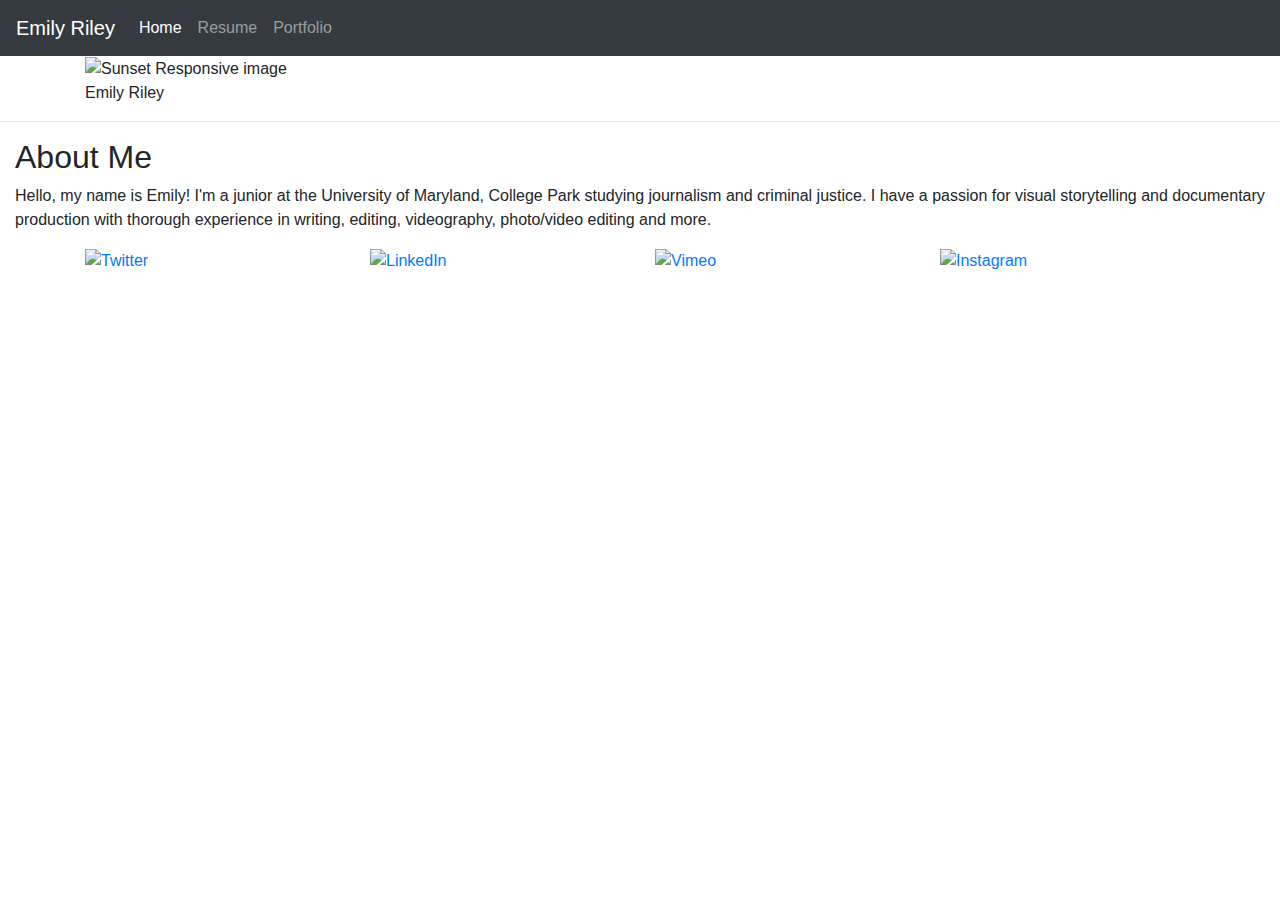
==== index.html @ f75720cc "add index" ====
<!DOCTYPE html>
<html lang="en">
   <head>
      <!-- Basic Page Needs -->
      <meta charset="utf-8">
      <title> Emily Riley </title>
      <meta name="description" content=" ">
      <meta name="author" content=" ">
      <!-- Mobile Specific Metas -->
      <meta name="viewport" content="width=device-width, initial-scale=1">
      <!-- FONT -->
      <link href="https://fonts.googleapis.com/css2?family=Spectral&display=swap" rel="stylesheet">
      <!-- CSS -->
      <link rel="stylesheet" href="https://stackpath.bootstrapcdn.com/bootstrap/4.5.2/css/bootstrap.min.css" integrity="sha384-JcKb8q3iqJ61gNV9KGb8thSsNjpSL0n8PARn9HuZOnIxN0hoP+VmmDGMN5t9UJ0Z" crossorigin="anonymous">
      <link rel="stylesheet" href="css/style.css">
   </head>
   <!-- NavBar -->
   <nav class="navbar navbar-expand-lg navbar navbar-dark bg-dark">
      <a class="navbar-brand" href="index.html">Emily Riley</a>
      <button class="navbar-toggler" type="button" data-toggle="collapse" data-target="#navbarNavAltMarkup" aria-controls="navbarNavAltMarkup" aria-expanded="false" aria-label="Toggle navigation">
      <span class="navbar-toggler-icon"></span>
      </button>
      <div class="collapse navbar-collapse" id="navbarNavAltMarkup">
         <div class="navbar-nav">
            <a class="nav-item nav-link active" href="index.html">Home <span class="sr-only">(current)</span></a>
            <a class="nav-item nav-link" href="index-resume.html">Resume</a>
            <a class="nav-item nav-link" href="index-portfolio.html">Portfolio</a>
         </div>
      </div>
   </nav>
   <!-- Page contents here -->
   <body>
      <div class="container">
         <img src="photos/sunset.jpg" alt="Sunset Responsive image" class="img-fluid sunset" width="1000">
         <div class="centered">Emily Riley</div>
      </div>
      <hr>
      <div class="container-fluid">
         <h2 class="aboutmehead">About Me</h2>
         <p class="aboutme"> Hello, my name is Emily! I'm a junior at the University of Maryland, College Park studying journalism and criminal justice. I have a passion for visual storytelling and documentary production with thorough experience in writing, editing, videography, photo/video editing and more.</p>
      </div>
      <!--footer-->
      <div class="container social">
         <div class="row">
            <div class="col-sm twitter"><a href="https://twitter.com/emilymriley14?lang=en" target="_blank"><img src="photos/twitter.png" alt="Twitter" width="75"></a></div>
            <div class="col-sm"><a href="https://www.linkedin.com/in/emily-riley-a52828170/" target="_blank"><img src="photos/linkedin.png" alt="LinkedIn" width="75"></a></div>
            <div class="col-sm"><a href="https://vimeo.com/emilyriley" target="_blank"><img src="photos/vimeo.png" alt="Vimeo" width="75"></a></div>
            <div class="col-sm"><a href="https://www.instagram.com/emilyisnotaballerina/?hl=en" target="_blank"><img src="photos/instagram.png" alt="Instagram" width="75" ></a></div>
         </div>
      </div>
   </body>
</html>
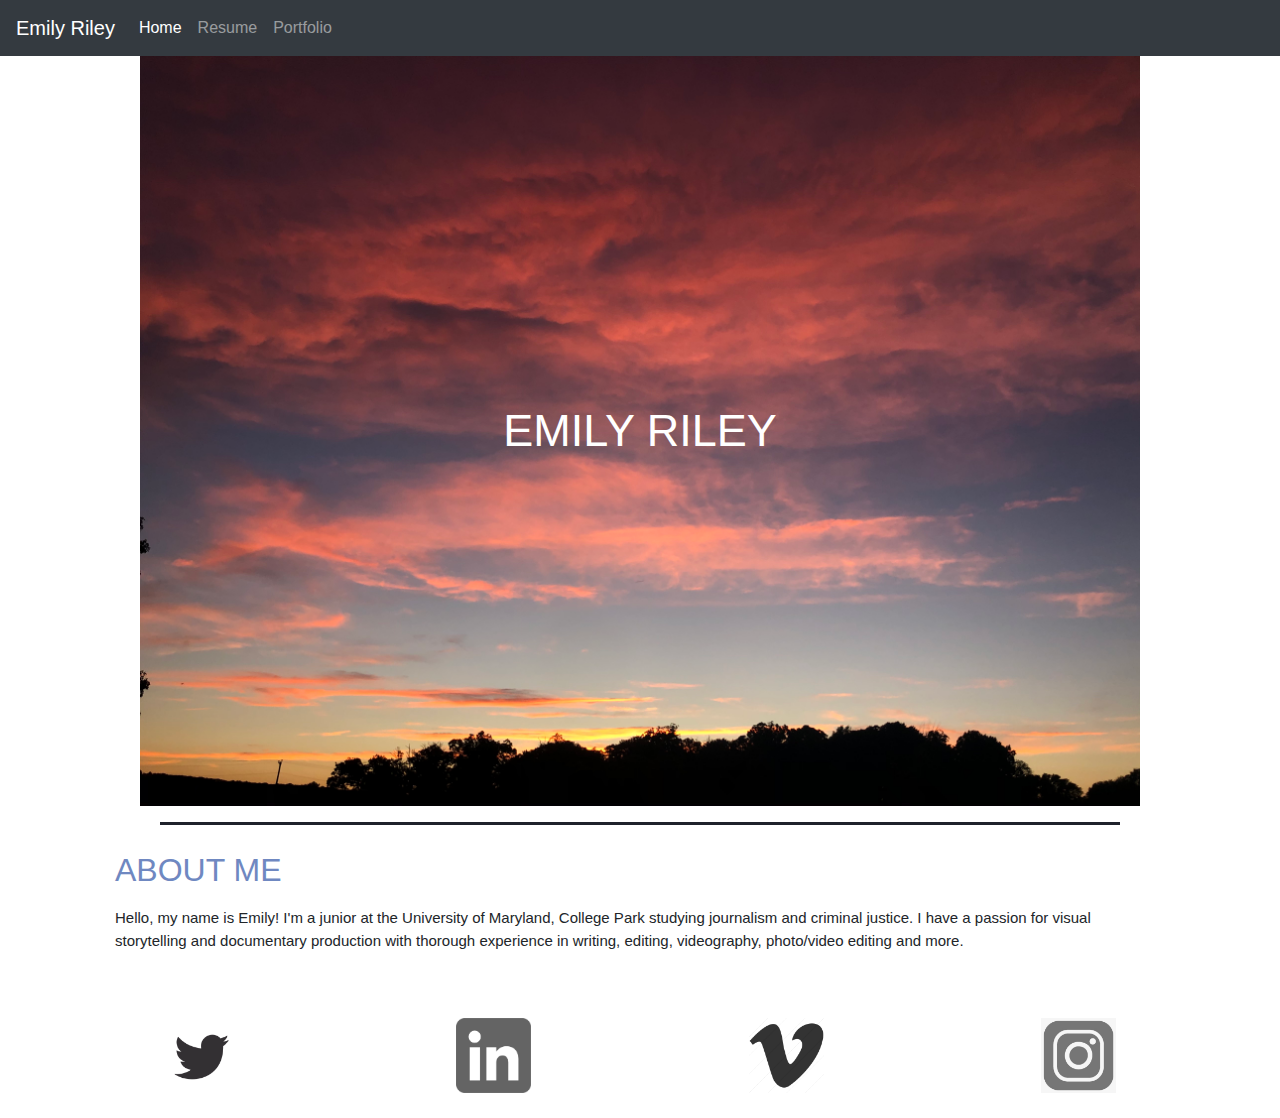
==== commit dd799882: "Update index.html" ====
--- a/index.html
+++ b/index.html
@@ -23,8 +23,8 @@
       <div class="collapse navbar-collapse" id="navbarNavAltMarkup">
          <div class="navbar-nav">
             <a class="nav-item nav-link active" href="index.html">Home <span class="sr-only">(current)</span></a>
-            <a class="nav-item nav-link" href="index-resume.html">Resume</a>
-            <a class="nav-item nav-link" href="index-portfolio.html">Portfolio</a>
+            <a class="nav-item nav-link" href="resume/index.html">Resume</a>
+            <a class="nav-item nav-link" href="portfolio/index.html">Portfolio</a>
          </div>
       </div>
    </nav>
--- a/css/style.css
+++ b/css/style.css
@@ -0,0 +1,92 @@
+.container {
+  position: relative;
+  text-align: center;
+  color: white;
+  text-transform: uppercase;
+  font-size:45px;
+  font-family: 'Poppins', sans-serif;
+  }
+.centered {
+  position: absolute;
+  top: 50%;
+  left: 50%;
+  transform: translate(-50%, -50%);
+}
+hr{
+	border-bottom: 2px;
+	border-style: solid;
+	border-color: #1f222b;
+	display: block;
+	width:75%;
+}
+
+.aboutmehead{
+	padding:10px 0px 10px 100px;
+	color:#6F88C1;
+	text-align: left;
+}
+.aboutme{
+	text-align: left;
+	font-size:15px;
+	padding:0px 100px 20px 100px;
+}
+a:hover{
+	color:grey;
+}
+
+a{
+	color:#6F88C1;
+}
+a .active{
+	color:#4B5320;
+}
+h3{
+	padding-left:20px;
+	font-size:19px;
+	color:#555C6A;
+	text-transform:uppercase;
+	text-align: left;
+	padding:10px 0px 0px 125px;
+}
+
+p{
+	text-align: left;
+	padding: 0px 125px 0px 125px;
+}
+
+.experience{
+	padding-top:20px;
+	text-align: center;
+}
+h2{
+	text-transform: uppercase;
+	text-align: center;
+}
+.resume, .portfolio{
+	background-color:#d9e0e2;
+}
+.social{
+	padding:30px 0px 25px 0px;
+}
+h4{
+	font-size:18px;
+	padding-top:20px;
+}
+.education{
+	text-transform:lowercase;
+	text-align:left;
+	padding-left:100px;
+}
+.portfolioblurb{
+	padding:0px 200px 0px 200px;
+	text-align: center;
+	font-size:13px;
+}
+video{
+	width:75%;
+	padding:30px 0px 25px 250px;
+}
+.videocap{
+	text-align:center;
+	padding-bottom:30px;
+}
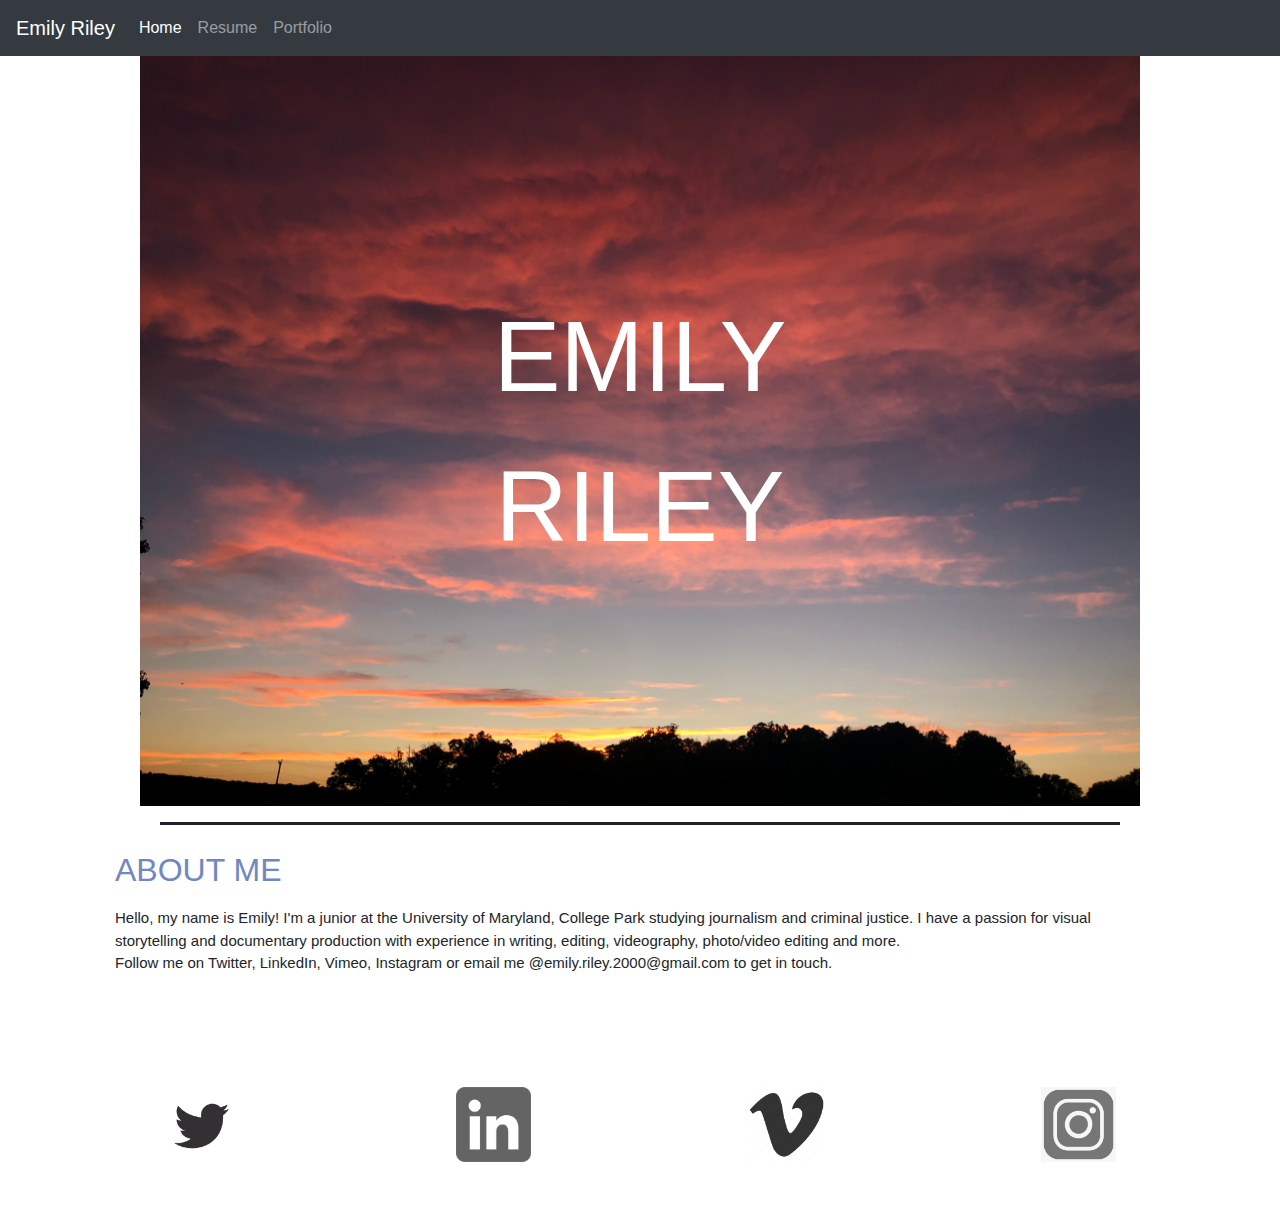
==== commit cfe7e0a0: "Update index.html" ====
--- a/index.html
+++ b/index.html
@@ -37,7 +37,7 @@
       <hr>
       <div class="container-fluid">
          <h2 class="aboutmehead">About Me</h2>
-         <p class="aboutme"> Hello, my name is Emily! I'm a junior at the University of Maryland, College Park studying journalism and criminal justice. I have a passion for visual storytelling and documentary production with thorough experience in writing, editing, videography, photo/video editing and more.</p>
+         <p class="aboutme"> Hello, my name is Emily! I'm a junior at the University of Maryland, College Park studying journalism and criminal justice. I have a passion for visual storytelling and documentary production with experience in writing, editing, videography, photo/video editing and more. <br>Follow me on Twitter, LinkedIn, Vimeo, Instagram or email me @emily.riley.2000@gmail.com to get in touch. </p>
       </div>
       <!--footer-->
       <div class="container social">
--- a/css/style.css
+++ b/css/style.css
@@ -3,7 +3,7 @@
   text-align: center;
   color: white;
   text-transform: uppercase;
-  font-size:45px;
+  font-size:100px;
   font-family: 'Poppins', sans-serif;
   }
 .centered {
@@ -41,7 +41,7 @@
 	color:#4B5320;
 }
 h3{
-	padding-left:20px;
+	padding-left:40px;
 	font-size:19px;
 	color:#555C6A;
 	text-transform:uppercase;
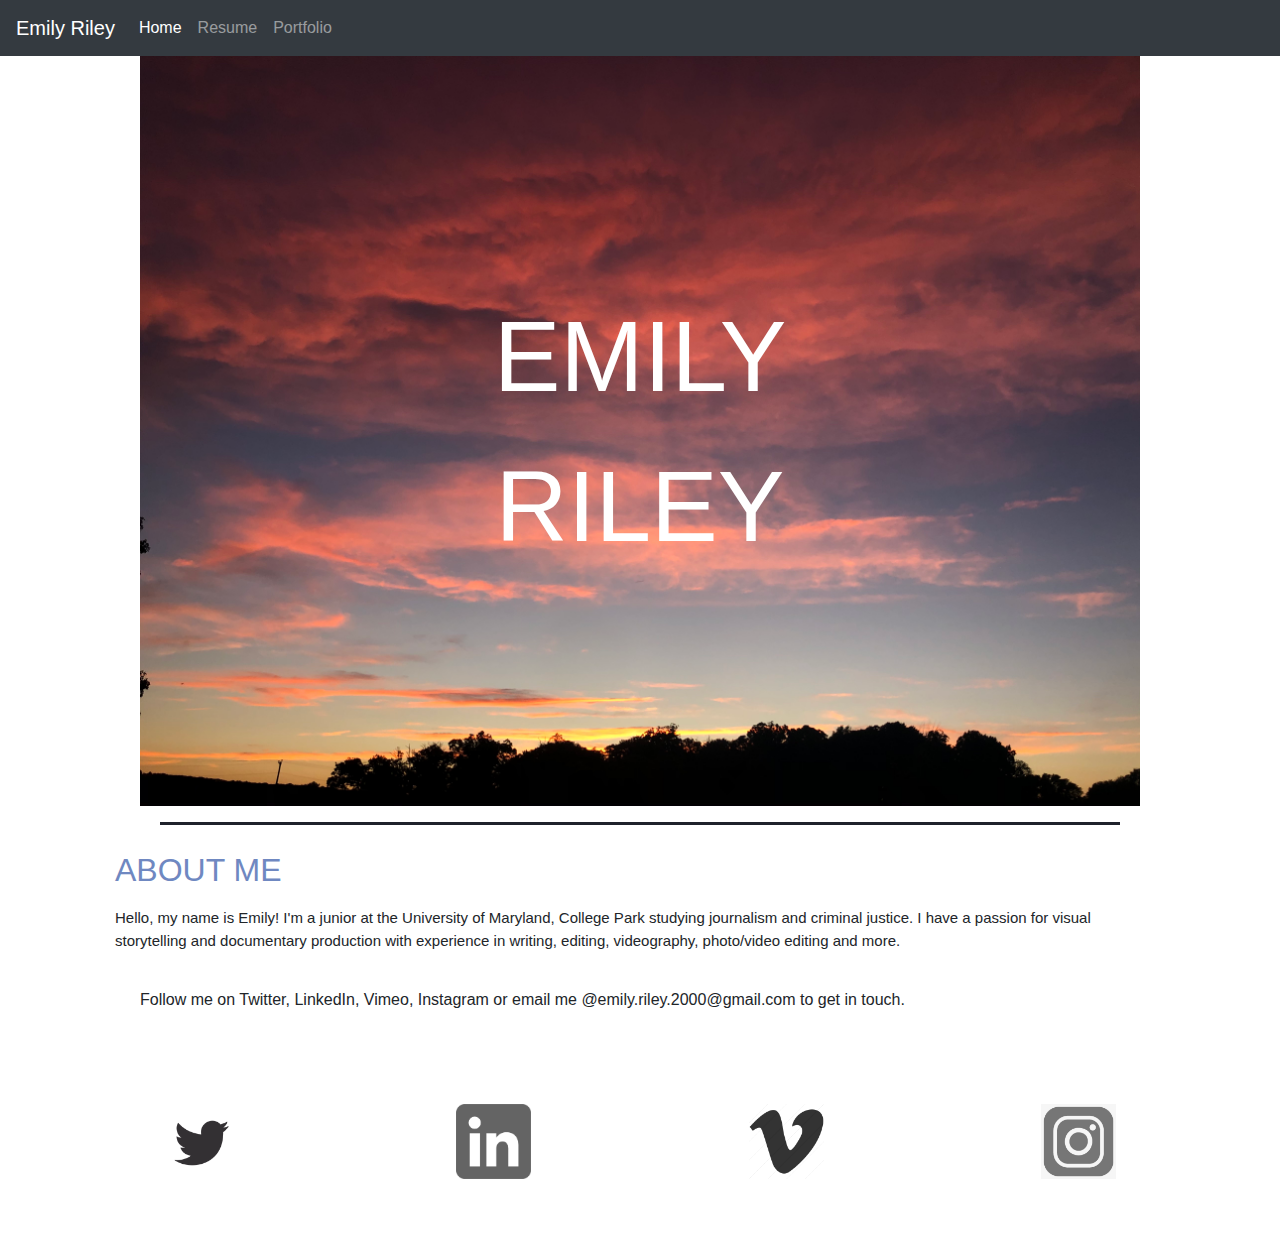
==== commit f2932fc9: "photos?" ====
--- a/index.html
+++ b/index.html
@@ -37,7 +37,7 @@
       <hr>
       <div class="container-fluid">
          <h2 class="aboutmehead">About Me</h2>
-         <p class="aboutme"> Hello, my name is Emily! I'm a junior at the University of Maryland, College Park studying journalism and criminal justice. I have a passion for visual storytelling and documentary production with experience in writing, editing, videography, photo/video editing and more. <br>Follow me on Twitter, LinkedIn, Vimeo, Instagram or email me @emily.riley.2000@gmail.com to get in touch. </p>
+         <p class="aboutme"> Hello, my name is Emily! I'm a junior at the University of Maryland, College Park studying journalism and criminal justice. I have a passion for visual storytelling and documentary production with experience in writing, editing, videography, photo/video editing and more.</p> <p>Follow me on Twitter, LinkedIn, Vimeo, Instagram or email me @emily.riley.2000@gmail.com to get in touch. </p>
       </div>
       <!--footer-->
       <div class="container social">
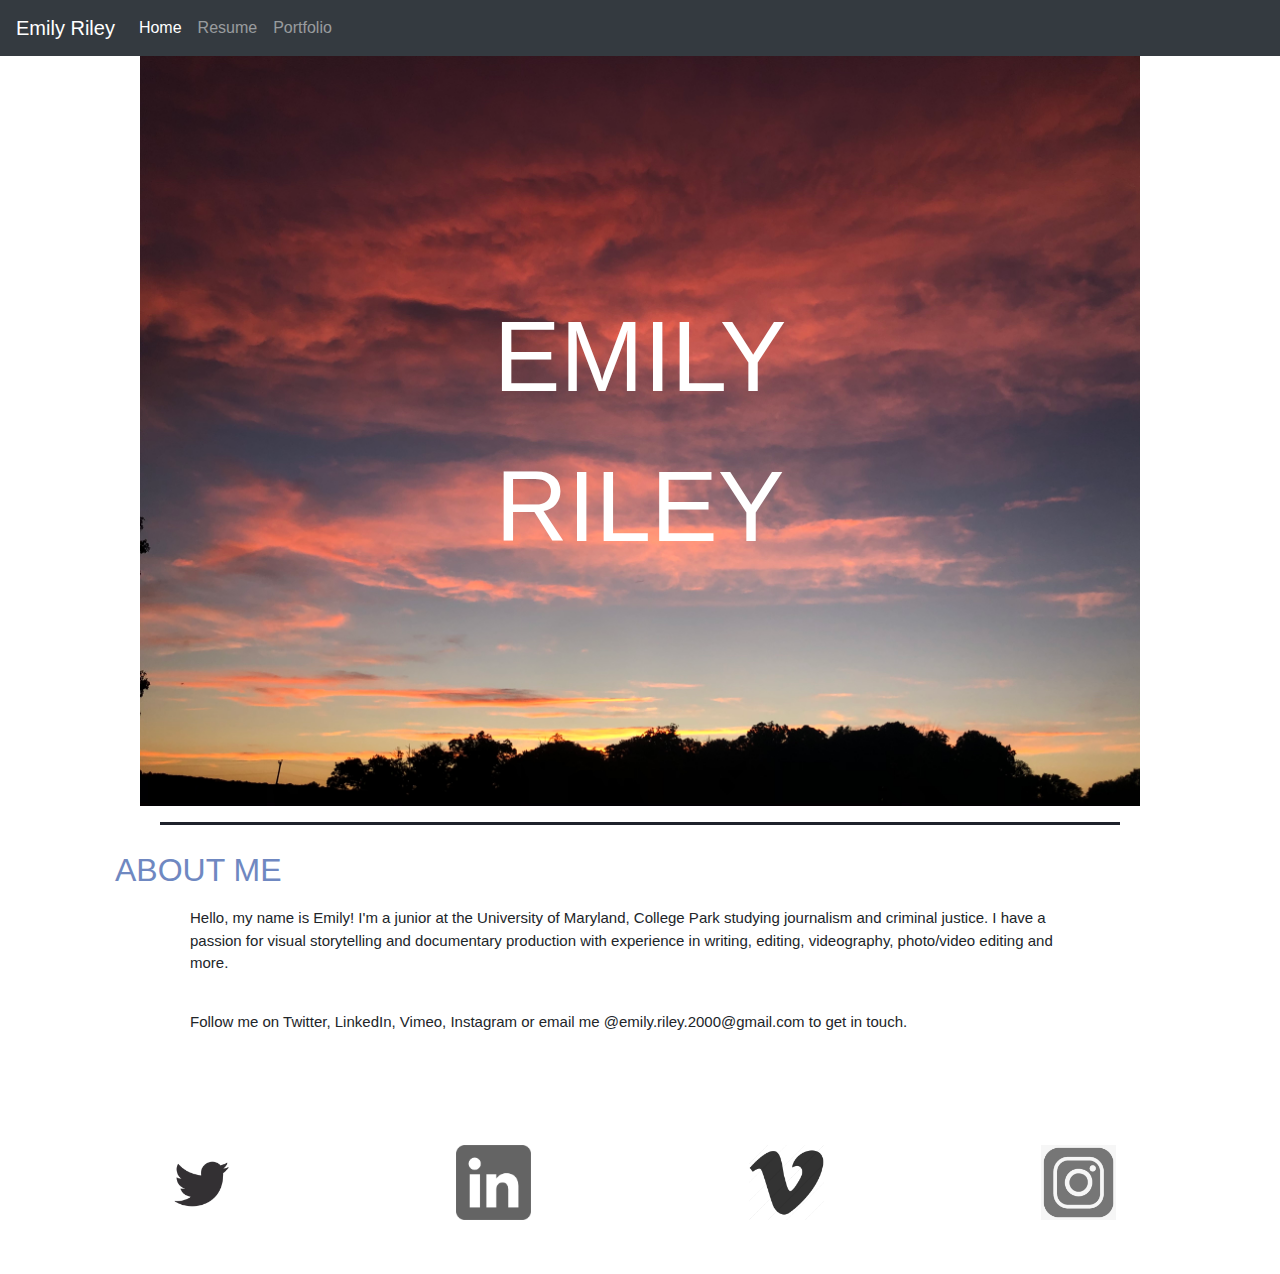
==== commit 2c383249: "updates" ====
--- a/index.html
+++ b/index.html
@@ -37,7 +37,7 @@
       <hr>
       <div class="container-fluid">
          <h2 class="aboutmehead">About Me</h2>
-         <p class="aboutme"> Hello, my name is Emily! I'm a junior at the University of Maryland, College Park studying journalism and criminal justice. I have a passion for visual storytelling and documentary production with experience in writing, editing, videography, photo/video editing and more.</p> <p>Follow me on Twitter, LinkedIn, Vimeo, Instagram or email me @emily.riley.2000@gmail.com to get in touch. </p>
+         <p class="aboutme"> Hello, my name is Emily! I'm a junior at the University of Maryland, College Park studying journalism and criminal justice. I have a passion for visual storytelling and documentary production with experience in writing, editing, videography, photo/video editing and more.</p> <p class="aboutme">Follow me on Twitter, LinkedIn, Vimeo, Instagram or email me @emily.riley.2000@gmail.com to get in touch. </p>
       </div>
       <!--footer-->
       <div class="container social">
--- a/css/style.css
+++ b/css/style.css
@@ -28,7 +28,7 @@
 .aboutme{
 	text-align: left;
 	font-size:15px;
-	padding:0px 100px 20px 100px;
+	padding:0px 175px 20px 175px;
 }
 a:hover{
 	color:grey;
@@ -41,12 +41,11 @@
 	color:#4B5320;
 }
 h3{
-	padding-left:40px;
 	font-size:19px;
 	color:#555C6A;
 	text-transform:uppercase;
 	text-align: left;
-	padding:10px 0px 0px 125px;
+	padding:10px 0px 0px 200px;
 }
 
 p{
@@ -61,6 +60,7 @@
 h2{
 	text-transform: uppercase;
 	text-align: center;
+	padding:0px, 0px, 0px, 200px;
 }
 .resume, .portfolio{
 	background-color:#d9e0e2;
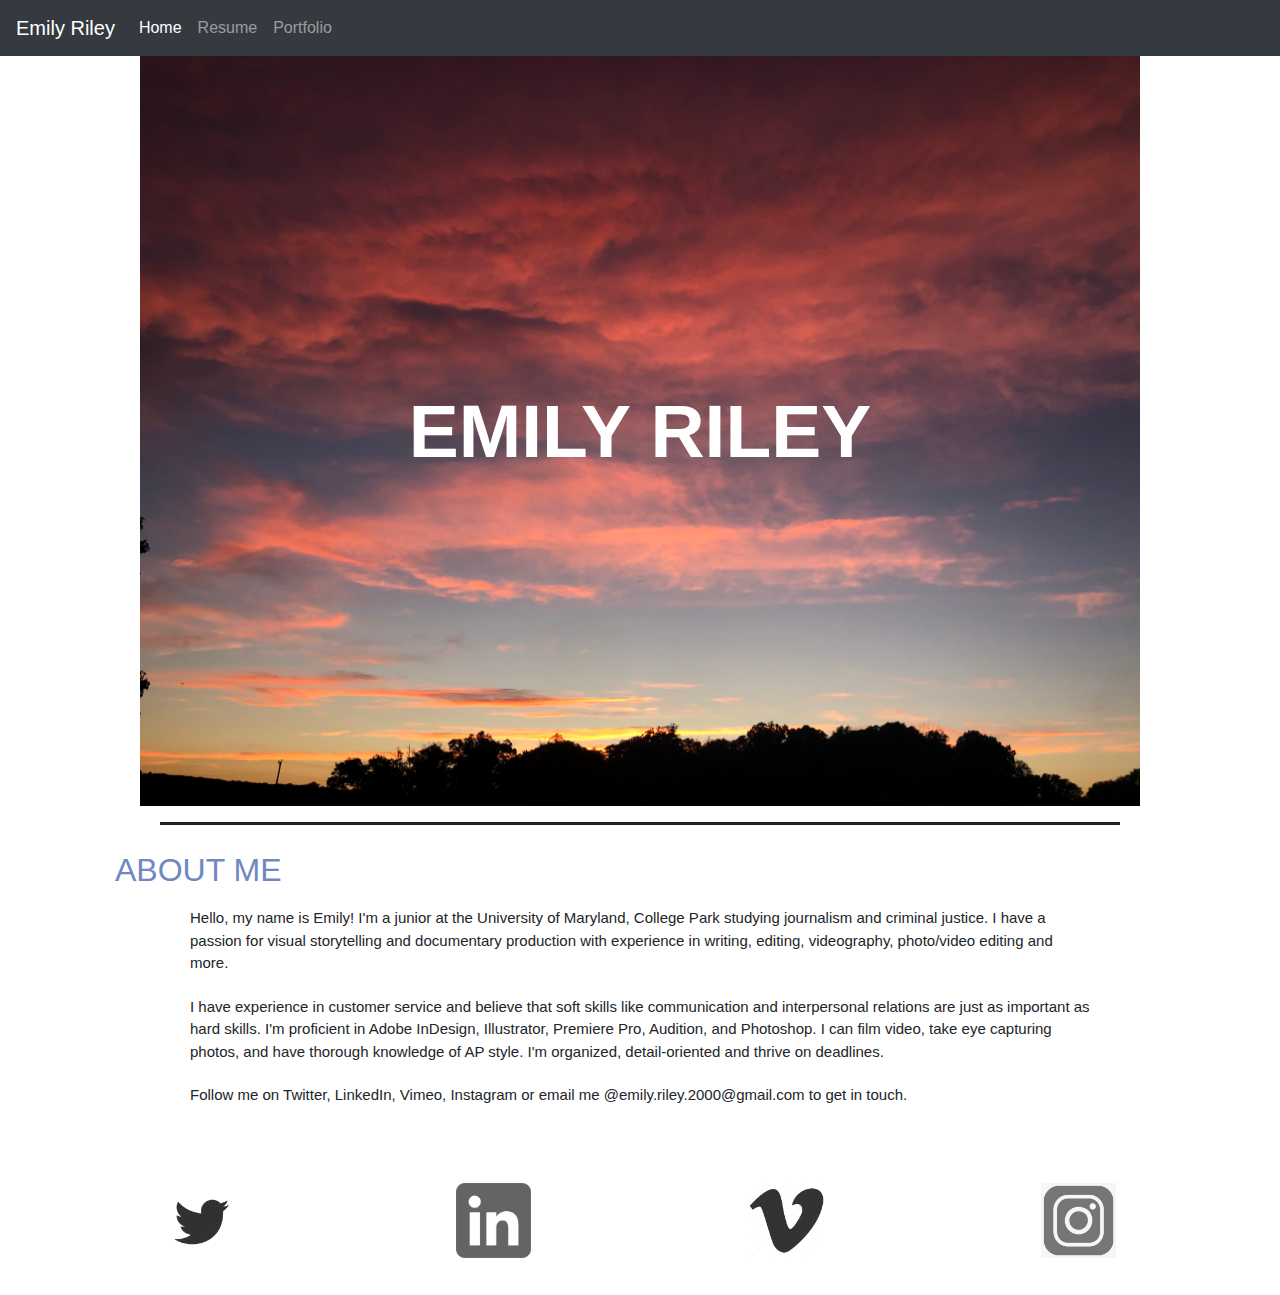
==== commit 7da86d63: "update" ====
--- a/index.html
+++ b/index.html
@@ -37,7 +37,7 @@
       <hr>
       <div class="container-fluid">
          <h2 class="aboutmehead">About Me</h2>
-         <p class="aboutme"> Hello, my name is Emily! I'm a junior at the University of Maryland, College Park studying journalism and criminal justice. I have a passion for visual storytelling and documentary production with experience in writing, editing, videography, photo/video editing and more.</p> <p class="aboutme">Follow me on Twitter, LinkedIn, Vimeo, Instagram or email me @emily.riley.2000@gmail.com to get in touch. </p>
+         <p class="aboutme"> Hello, my name is Emily! I'm a junior at the University of Maryland, College Park studying journalism and criminal justice. I have a passion for visual storytelling and documentary production with experience in writing, editing, videography, photo/video editing and more.</p> <p class="aboutme">I have experience in customer service and believe that soft skills like communication and interpersonal relations are just as important as hard skills. I'm proficient in Adobe InDesign, Illustrator, Premiere Pro, Audition, and Photoshop. I can film video, take eye capturing photos, and have thorough knowledge of AP style. I'm organized, detail-oriented and thrive on deadlines. </p> <p class="aboutme">Follow me on Twitter, LinkedIn, Vimeo, Instagram or email me @emily.riley.2000@gmail.com to get in touch. </p>
       </div>
       <!--footer-->
       <div class="container social">
--- a/css/style.css
+++ b/css/style.css
@@ -3,8 +3,9 @@
   text-align: center;
   color: white;
   text-transform: uppercase;
-  font-size:100px;
+  font-size:75px;
   font-family: 'Poppins', sans-serif;
+  font-weight:bold;
   }
 .centered {
   position: absolute;
@@ -28,7 +29,7 @@
 .aboutme{
 	text-align: left;
 	font-size:15px;
-	padding:0px 175px 20px 175px;
+	padding:0px 175px 5px 175px;
 }
 a:hover{
 	color:grey;
@@ -50,7 +51,7 @@
 
 p{
 	text-align: left;
-	padding: 0px 125px 0px 125px;
+	padding: 0px 100px 0px 300px;
 }
 
 .experience{
@@ -70,7 +71,7 @@
 }
 h4{
 	font-size:18px;
-	padding-top:20px;
+	padding:20px, 20px,0px, 30px;
 }
 .education{
 	text-transform:lowercase;
@@ -88,5 +89,13 @@
 }
 .videocap{
 	text-align:center;
-	padding-bottom:30px;
+	padding:0px, 300px, 10px, 300px;
 }
+
+@media(max-width: 768px;){
+
+}
+
+@media(max-width: 992px){
+	
+}
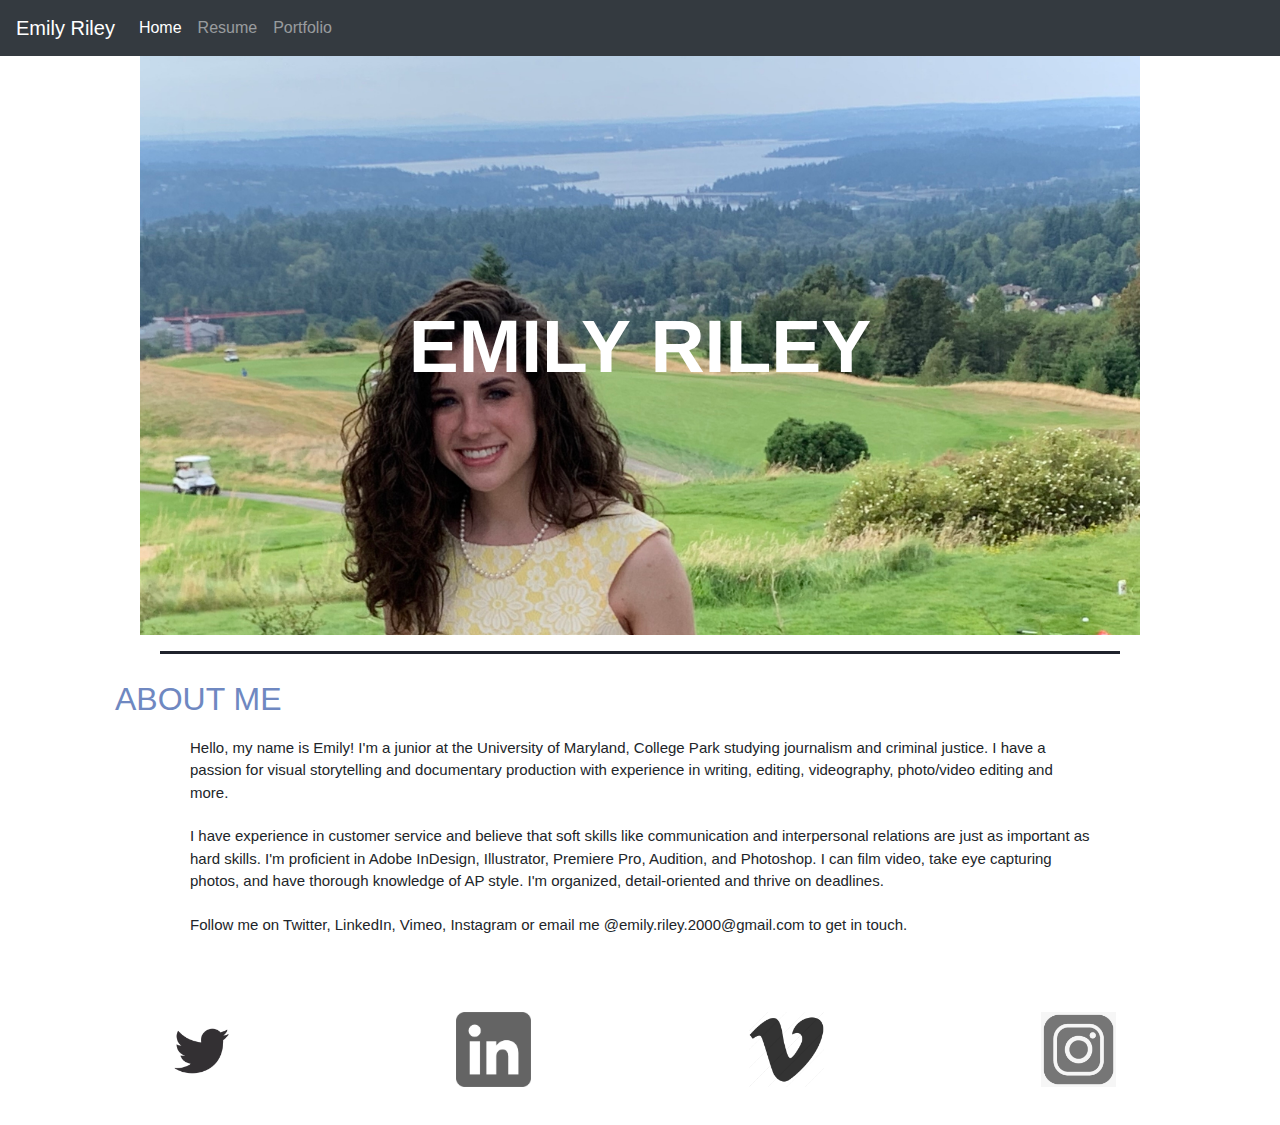
==== commit a5cd5e8e: "updates" ====
--- a/index.html
+++ b/index.html
@@ -5,7 +5,7 @@
       <meta charset="utf-8">
       <title> Emily Riley </title>
       <meta name="description" content=" ">
-      <meta name="author" content=" ">
+      <meta name="author" content="Emily Riley">
       <!-- Mobile Specific Metas -->
       <meta name="viewport" content="width=device-width, initial-scale=1">
       <!-- FONT -->
--- a/css/style.css
+++ b/css/style.css
@@ -61,7 +61,7 @@
 h2{
 	text-transform: uppercase;
 	text-align: center;
-	padding:0px, 0px, 0px, 200px;
+	padding:0px 0px 0px 200px;
 }
 .resume, .portfolio{
 	background-color:#d9e0e2;
@@ -71,12 +71,12 @@
 }
 h4{
 	font-size:18px;
-	padding:20px, 20px,0px, 30px;
+	padding:20px 20px 0px 30px;
 }
 .education{
 	text-transform:lowercase;
 	text-align:left;
-	padding-left:100px;
+	padding-left:20px;
 }
 .portfolioblurb{
 	padding:0px 200px 0px 200px;
@@ -86,16 +86,64 @@
 video{
 	width:75%;
 	padding:30px 0px 25px 250px;
+	text-align: center;
 }
 .videocap{
-	text-align:center;
-	padding:0px, 300px, 10px, 300px;
+	text-align:left;
+	padding:10px 200px 20px 0px;
 }
-
-@media(max-width: 768px;){
-
+@media(max-width: 768px){
+	.aboutme{
+		text-align:center;
+		padding:0px 25px 5px 50px;;
+	}
+	.aboutmehead{
+		text-align:center;
+		padding:5px 0px 5px 0px;
+	}
+	.video{
+		width:700px;
+	}
+	h3{
+		text-align:center;
+		padding:5px 0px 0px 100px;
+	}
+	img{
+		text-align:center;
+	}
+	.portfolioblurb{
+	padding:0px 25px 0px 25px;
+	text-align: center;
+	}
+	.videocap{
+		display: none;
+	}
 }
 
 @media(max-width: 992px){
-	
+	.aboutme{
+		text-align:center;
+		padding:0px 25px 5px 75px;;
+	}
+	.aboutmehead{
+		text-align:center;
+		padding:5px 0px 5px 0px;
+	}
+	.video{
+		width:800px;
+	}
+	h3{
+		text-align:center;
+		padding:5px 0px 0px 100px;
+	}
+	img{
+		text-align:center;
+	}
+	.portfolioblurb{
+	padding:0px 25px 0px 25px;
+	text-align: center;
+	}
+	.videocap{
+		display: none;
+	}
 }
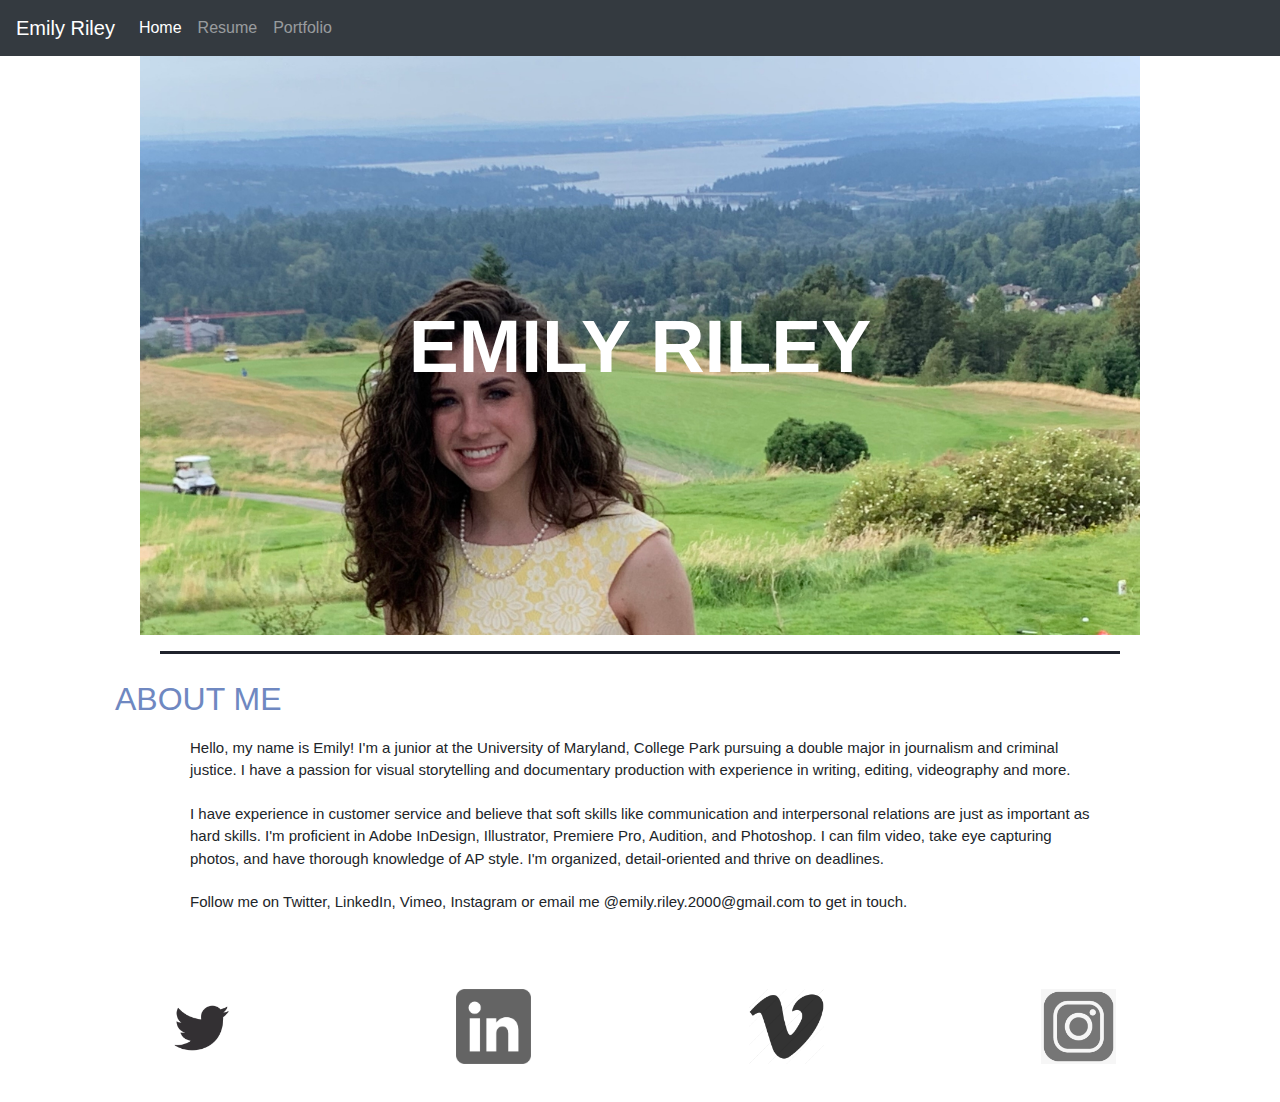
==== commit 0f8d098b: "Update index.html" ====
--- a/index.html
+++ b/index.html
@@ -37,7 +37,7 @@
       <hr>
       <div class="container-fluid">
          <h2 class="aboutmehead">About Me</h2>
-         <p class="aboutme"> Hello, my name is Emily! I'm a junior at the University of Maryland, College Park studying journalism and criminal justice. I have a passion for visual storytelling and documentary production with experience in writing, editing, videography, photo/video editing and more.</p> <p class="aboutme">I have experience in customer service and believe that soft skills like communication and interpersonal relations are just as important as hard skills. I'm proficient in Adobe InDesign, Illustrator, Premiere Pro, Audition, and Photoshop. I can film video, take eye capturing photos, and have thorough knowledge of AP style. I'm organized, detail-oriented and thrive on deadlines. </p> <p class="aboutme">Follow me on Twitter, LinkedIn, Vimeo, Instagram or email me @emily.riley.2000@gmail.com to get in touch. </p>
+         <p class="aboutme"> Hello, my name is Emily! I'm a junior at the University of Maryland, College Park pursuing a double major in journalism and criminal justice. I have a passion for visual storytelling and documentary production with experience in writing, editing, videography and more.</p> <p class="aboutme">I have experience in customer service and believe that soft skills like communication and interpersonal relations are just as important as hard skills. I'm proficient in Adobe InDesign, Illustrator, Premiere Pro, Audition, and Photoshop. I can film video, take eye capturing photos, and have thorough knowledge of AP style. I'm organized, detail-oriented and thrive on deadlines. </p> <p class="aboutme">Follow me on Twitter, LinkedIn, Vimeo, Instagram or email me @emily.riley.2000@gmail.com to get in touch. </p>
       </div>
       <!--footer-->
       <div class="container social">
--- a/css/style.css
+++ b/css/style.css
@@ -49,7 +49,7 @@
 	padding:10px 0px 0px 200px;
 }
 
-p{
+.description, .date{
 	text-align: left;
 	padding: 0px 100px 0px 300px;
 }
@@ -61,7 +61,7 @@
 h2{
 	text-transform: uppercase;
 	text-align: center;
-	padding:0px 0px 0px 200px;
+	padding:0px 200px 0px 200px;
 }
 .resume, .portfolio{
 	background-color:#d9e0e2;
@@ -89,13 +89,14 @@
 	text-align: center;
 }
 .videocap{
-	text-align:left;
-	padding:10px 200px 20px 0px;
+	padding:0px 100px 10px 100px;
+	text-align: center;
+	font-size:15px;
 }
 @media(max-width: 768px){
 	.aboutme{
 		text-align:center;
-		padding:0px 25px 5px 50px;;
+		padding:0px 25px 5px 25px;;
 	}
 	.aboutmehead{
 		text-align:center;
@@ -106,7 +107,7 @@
 	}
 	h3{
 		text-align:center;
-		padding:5px 0px 0px 100px;
+		padding:5px 0px 0px 0px;
 	}
 	img{
 		text-align:center;
@@ -118,12 +119,20 @@
 	.videocap{
 		display: none;
 	}
+	h2{
+		text-align:center;
+		padding:0px 0px 0px 0px;
+	}
+	.description{
+		text-align:center;
+		padding:0px 0px 0px 0px;
+	}
 }
 
 @media(max-width: 992px){
 	.aboutme{
 		text-align:center;
-		padding:0px 25px 5px 75px;;
+		padding:0px 25px 5px 25px;;
 	}
 	.aboutmehead{
 		text-align:center;
@@ -134,7 +143,7 @@
 	}
 	h3{
 		text-align:center;
-		padding:5px 0px 0px 100px;
+		padding:5px 0px 0px 0px;
 	}
 	img{
 		text-align:center;
@@ -146,4 +155,12 @@
 	.videocap{
 		display: none;
 	}
+	h2{
+		text-align:center;
+		padding:0px 0px 0px 0px;
+	}
+	.description{
+		text-align:center;
+		padding:0px 0px 0px 0px;
+	}
 }
